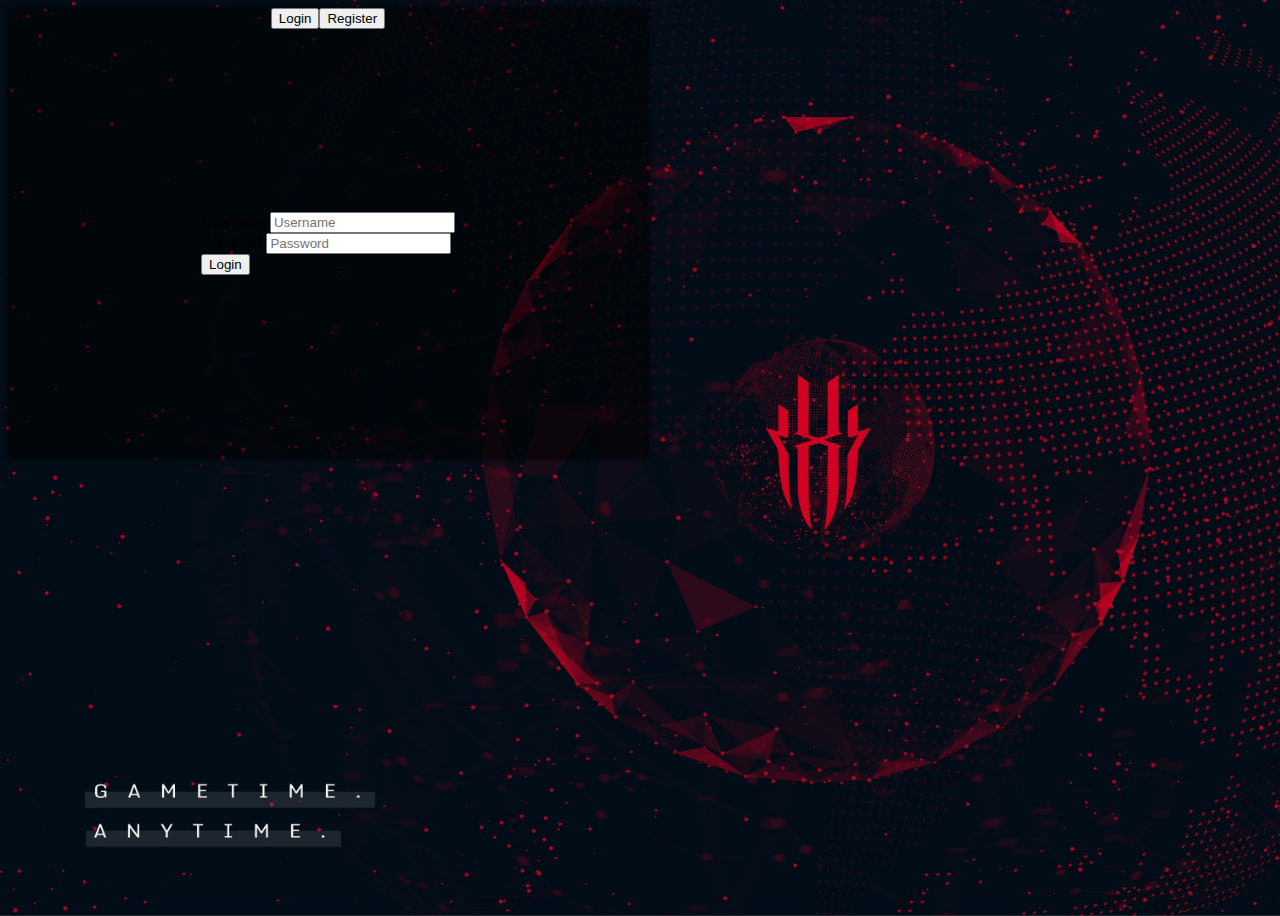
==== index.html @ 6044cff9 "first commit" ====
<!DOCTYPE html>
<html lang="en">
  <head>
    <meta charset="UTF-8" />
    <meta name="viewport" content="width=device-width, initial-scale=1.0" />
    <!-- STYLESHEETS -->
    <link rel="stylesheet" href="./stylesheets/styles.css" />
    <title>Flask EOMP</title>
  </head>
  <body>
    <!-- CONTAINER -->
    <div class="container">
      <!-- LOGIN -->
      <div class="login-register-container">
        <!-- LOGIN / REGISTER BUTTONS -->
        <div class="login-register-buttons">
          <button id="login">Login</button
          ><button id="register">Register</button>
        </div>
        <!-- LOGIN FORM -->
        <form action="" class="login-form">
          <!-- USERNAME -->
          <div class="login-info">
            <label for="name" class="login-label">Username</label>
            <input
              type="text"
              name="name"
              id="username"
              class="login-input"
              required
              placeholder="Username"
            />
          </div>
          <!-- PASSWORD -->
          <div class="login-info">
            <label for="password" class="login-label">Password</label>
            <input
              type="password"
              name="password"
              id="password"
              class="login-input"
              required
              placeholder="Password"
            />
          </div>
          <button class="login-button">Login</button>
        </form>
        <!-- REGISTER FORM -->
        <form action="" class="register-form"></form>
      </div>
    </div>
    <!-- SCRIPTS -->
    <script src="./scripts/main.js"></script>
  </body>
</html>
---- stylesheets/styles.css ----
body {
  background-image: url(/images/pic5.jpg);
  background-size: cover;
  height: 100vh;
}
.login-register-container {
  background: rgba(0, 0, 0, 0.5);
  /* border: 0.5px solid #000; */
  box-shadow: 0 0 5px #000;
  width: 50%;
  min-width: 300px;
  height: 50%;
  border-radius: 5px;
  display: flex;
  flex-direction: column;
  justify-content: space-between;
  align-items: center;
  position: absolute;
}
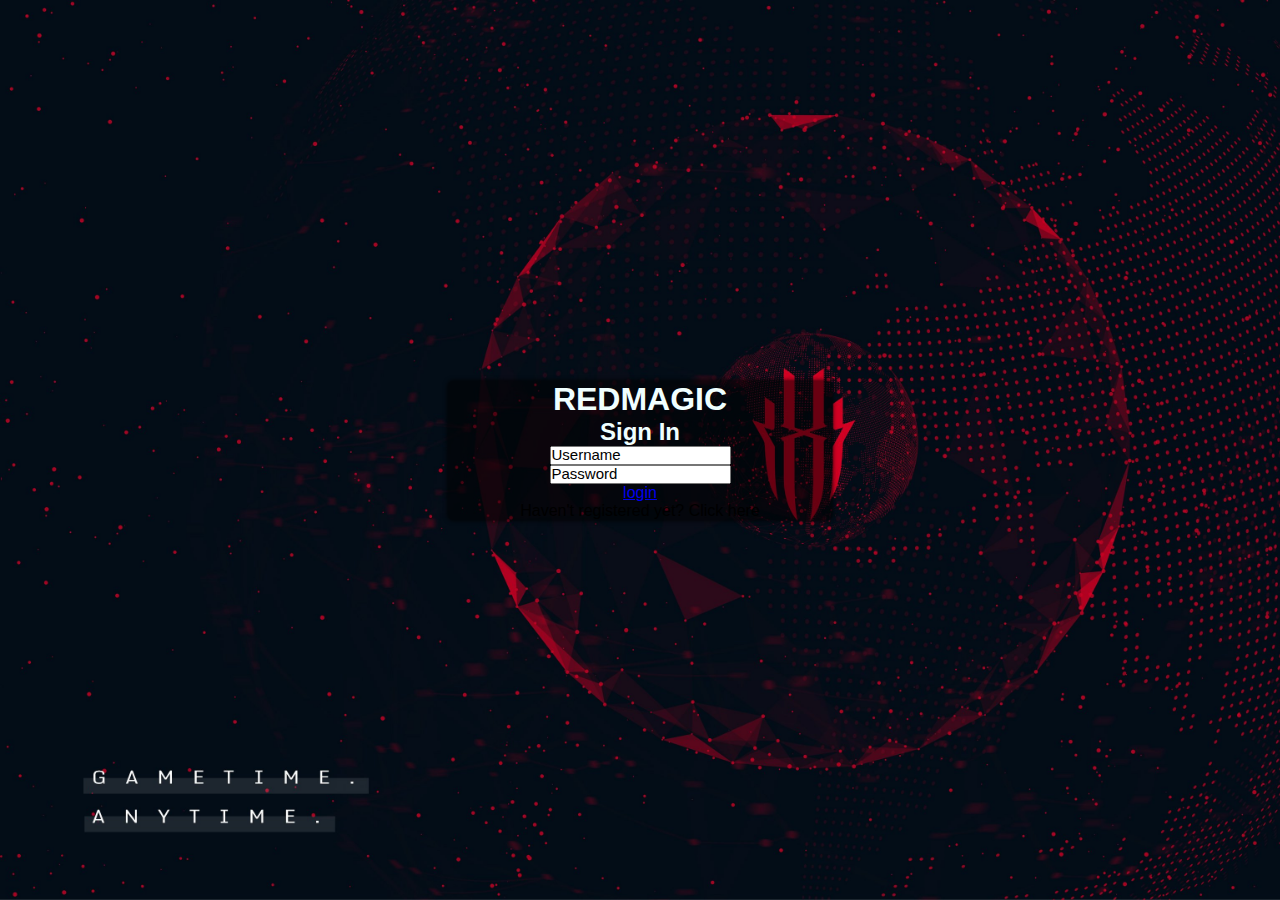
==== commit 30ff75f3: "Add files via upload" ====
--- a/index.html
+++ b/index.html
@@ -1,55 +1,34 @@
-<!DOCTYPE html>
-<html lang="en">
-  <head>
-    <meta charset="UTF-8" />
-    <meta name="viewport" content="width=device-width, initial-scale=1.0" />
-    <!-- STYLESHEETS -->
-    <link rel="stylesheet" href="./stylesheets/styles.css" />
-    <title>Flask EOMP</title>
-  </head>
-  <body>
-    <!-- CONTAINER -->
-    <div class="container">
-      <!-- LOGIN -->
-      <div class="login-register-container">
-        <!-- LOGIN / REGISTER BUTTONS -->
-        <div class="login-register-buttons">
-          <button id="login">Login</button
-          ><button id="register">Register</button>
-        </div>
-        <!-- LOGIN FORM -->
-        <form action="" class="login-form">
-          <!-- USERNAME -->
-          <div class="login-info">
-            <label for="name" class="login-label">Username</label>
-            <input
-              type="text"
-              name="name"
-              id="username"
-              class="login-input"
-              required
-              placeholder="Username"
-            />
-          </div>
-          <!-- PASSWORD -->
-          <div class="login-info">
-            <label for="password" class="login-label">Password</label>
-            <input
-              type="password"
-              name="password"
-              id="password"
-              class="login-input"
-              required
-              placeholder="Password"
-            />
-          </div>
-          <button class="login-button">Login</button>
-        </form>
-        <!-- REGISTER FORM -->
-        <form action="" class="register-form"></form>
-      </div>
-    </div>
-    <!-- SCRIPTS -->
-    <script src="./scripts/main.js"></script>
-  </body>
-</html>
+<!DOCTYPE html>
+<html lang="en">
+  <head>
+    <meta charset="UTF-8" />
+    <meta http-equiv="X-UA-Compatible" content="IE=edge" />
+    <meta name="viewport" content="width=device-width, initial-scale=1.0" />
+    <link rel="stylesheet" href="stylesheets/styles.css" />
+    <title>Document</title>
+  </head>
+  <body>
+    <div class="container">
+      <h1>REDMAGIC</h1>
+      <form class="signIn active" onsubmit="login(document.querySelector('.username').value, document.querySelector('.password').value); return false">
+          <h2>Sign In</h1>
+          <input class="username" name="username" type="text" placeholder="Username"/>
+          <input class="password" name="password" type="password" placeholder="Password"/>
+          <a href="./test.html">login
+        </a>
+          <p>Haven't registered yet? <span class="switchButton">Click here</span></p>
+      </form>
+      <form class="register" action="">
+          <h2>Sign Up</h2>
+          <input class="firstName" type="text" name="first_name" placeholder="First Name">
+          <input class="lastName" type="text" name="last_name" placeholder="Last Name">
+          <input class="username" type="text" name="username" placeholder="Username">
+          <input class="email" type="email" name="email" placeholder="Email">
+          <input class="password" type="password" name="password" placeholder="Password">
+          <button class="signInButton">Register</button>
+          <p>Already registered? <span class="switchButton">Click here</span></p>
+      </form>
+    </div>
+    <script src="scripts/index.js"></script>
+  </body>
+</html>
--- a/stylesheets/styles.css
+++ b/stylesheets/styles.css
@@ -1,19 +1,63 @@
-body {
-  background-image: url(/images/pic5.jpg);
-  background-size: cover;
-  height: 100vh;
-}
-.login-register-container {
-  background: rgba(0, 0, 0, 0.5);
-  /* border: 0.5px solid #000; */
-  box-shadow: 0 0 5px #000;
-  width: 50%;
-  min-width: 300px;
-  height: 50%;
-  border-radius: 5px;
-  display: flex;
-  flex-direction: column;
-  justify-content: space-between;
-  align-items: center;
-  position: absolute;
-}
+* {
+  margin: 0;
+  padding: 0;
+  box-sizing: border-box;
+}
+
+body {
+  background-image: url(/images/pic5.jpg);
+  background-size: cover;
+  min-height: 100vh;
+  position: relative;
+  display: flex;
+  justify-content: center;
+  align-items: center;
+  font-family: Roboto, -apple-system, BlinkMacSystemFont, Segoe UI,
+    Helvetica Neue, Arial, Noto Sans, sans-serif;
+}
+.container {
+  background: rgba(0, 0, 0, 0.5);
+  box-shadow: 0 0 5px #000;
+  width: 30%;
+  height: 80%;
+  border-radius: 5px;
+  display: flex;
+  flex-direction: column;
+  justify-content: center;
+  align-items: center;
+}
+
+.container h1 {
+  color: azure;
+}
+.container h2 {
+  color: azure;
+}
+
+.signIn,
+.register {
+  display: none;
+}
+
+.signIn.active,
+.register.active {
+  display: flex;
+  flex-direction: column;
+  justify-content: space-between;
+  align-items: center;
+}
+
+.signIn.visual,
+.register.visual {
+  transition: 2s ease;
+}
+
+.switchButton {
+  cursor: pointer;
+}
+
+::placeholder {
+  font-family: "Roboto", sans-serif;
+  font-size: 15px;
+  color: black;
+}
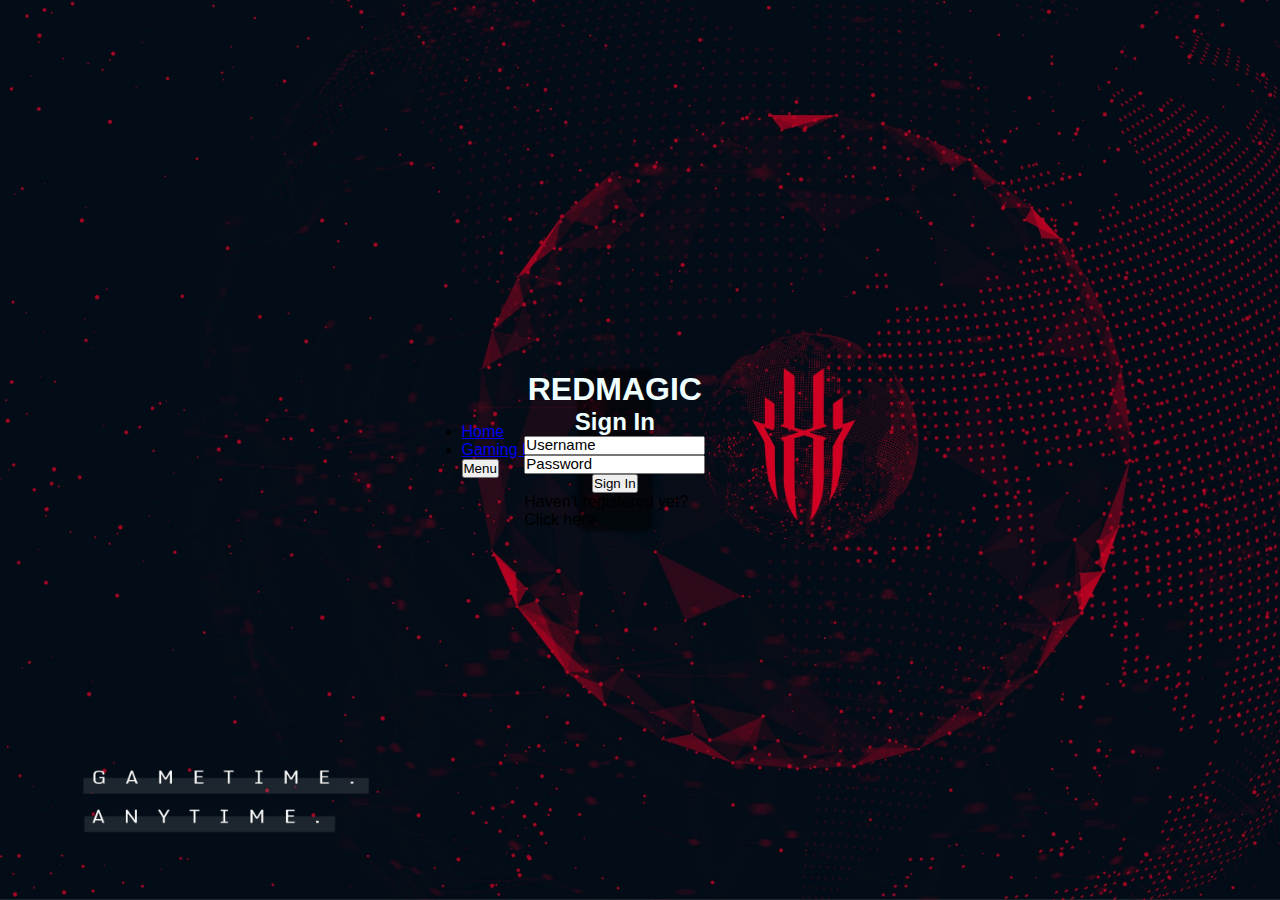
==== commit 4417d596: "Add files via upload" ====
--- a/index.html
+++ b/index.html
@@ -5,16 +5,27 @@
     <meta http-equiv="X-UA-Compatible" content="IE=edge" />
     <meta name="viewport" content="width=device-width, initial-scale=1.0" />
     <link rel="stylesheet" href="stylesheets/styles.css" />
-    <title>Document</title>
+    <title>POS</title>
   </head>
   <body>
+    <nav>
+      <ul class="menu">
+        <li><a href="./index.html" class="navbar-link">Home</a></li>
+        <li>
+          <a href="./products.html" class="navbar-link">Gaming Devices</a>
+        </li>
+        
+      </ul>
+      <button class="nav" onclick="toggleNav()">Menu</button>
+    </nav>
+    <div class="section">
     <div class="container">
       <h1>REDMAGIC</h1>
       <form class="signIn active" onsubmit="login(document.querySelector('.username').value, document.querySelector('.password').value); return false">
           <h2>Sign In</h1>
           <input class="username" name="username" type="text" placeholder="Username"/>
           <input class="password" name="password" type="password" placeholder="Password"/>
-          <a href="./test.html">login
+          <button type="submit" class="sign-in-btn">Sign In</button>
         </a>
           <p>Haven't registered yet? <span class="switchButton">Click here</span></p>
       </form>
